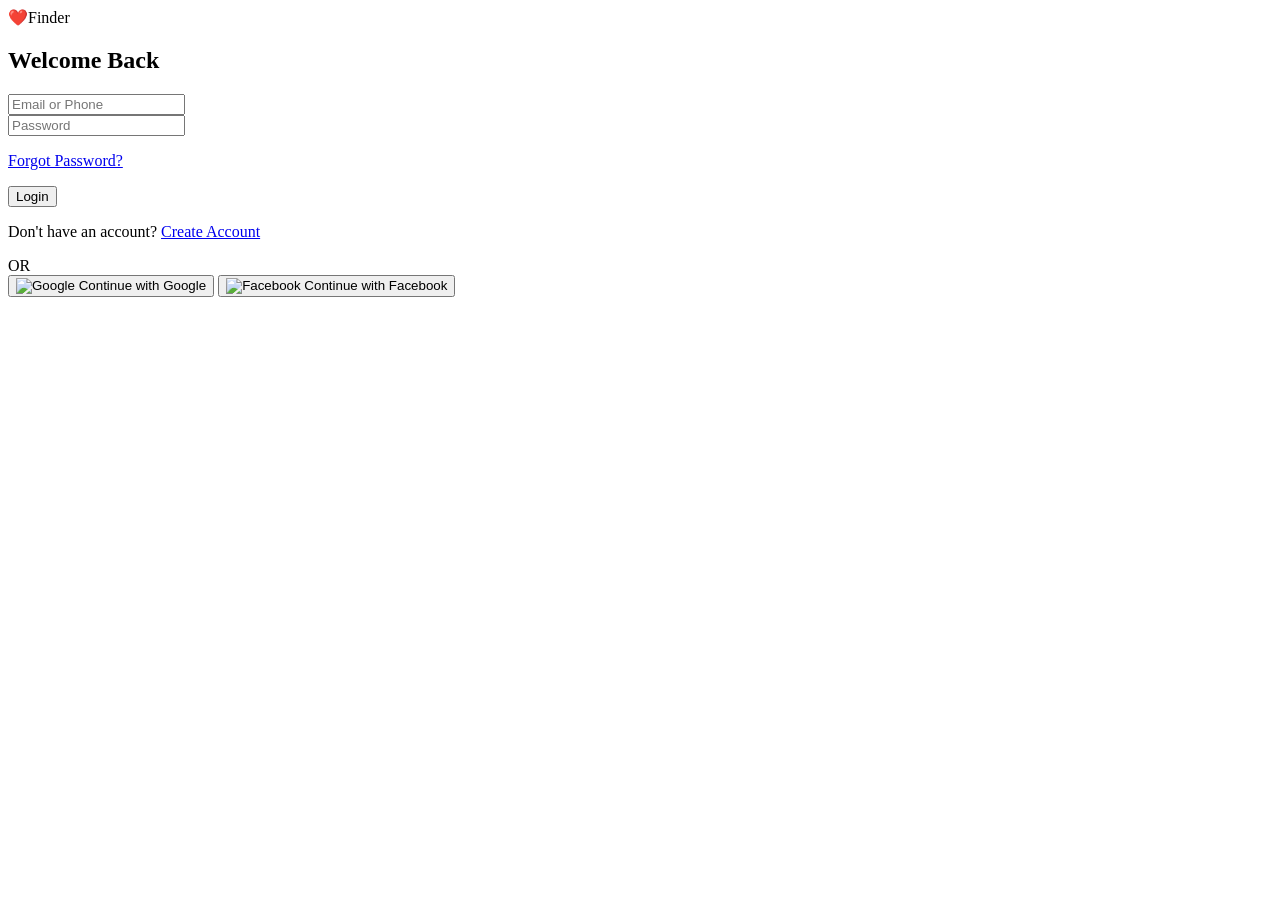
==== index.html @ 88e6d262 "Add files via upload" ====
<!DOCTYPE html>
<html lang="en">

<head>
  <meta charset="UTF-8">
  <title>Finder - Login</title>
  <link rel="stylesheet" href="./css/style.css">
</head>

<body>

  <div class="container">

    <div class="logo">
      <span>❤️Finder</span>
    </div>

    <div class="card">
      <h2>Welcome Back</h2>

      <div class="input-box">
        <input type="text" placeholder="Email or Phone">
      </div>

      <div class="input-box">
        <input type="password" placeholder="Password">
      </div>

      <p class="forgot-text">
        <a href="forgot.html">Forgot Password?</a>
      </p>

      <button class="btn">Login</button>

      <p class="signup-text">
        Don't have an account?
        <a href="signup.html">Create Account</a>
      </p>
    </div>
    <div class="divider">
      <span>OR</span>
    </div>

    <button class="google-btn">
      <img src="https://cdn-icons-png.flaticon.com/512/300/300221.png" alt="Google">
      Continue with Google
    </button>

    <button class="facebook-btn">
      <img src="https://cdn-icons-png.flaticon.com/512/124/124010.png" alt="Facebook">
      Continue with Facebook
    </button>


  </div>

</body>

</html>
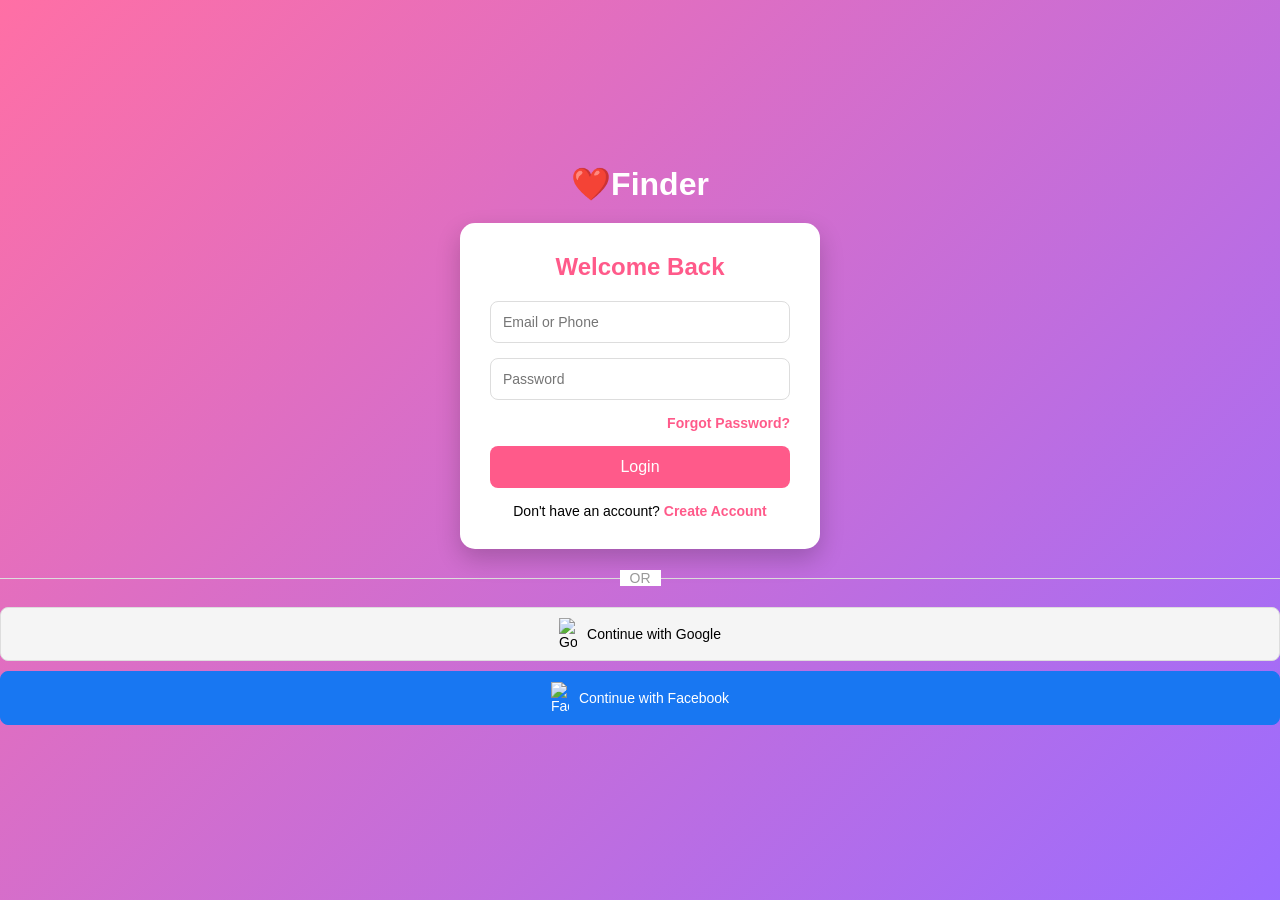
==== commit dd7f70a6: "Update index.html" ====
--- a/index.html
+++ b/index.html
@@ -4,7 +4,7 @@
 <head>
   <meta charset="UTF-8">
   <title>Finder - Login</title>
-  <link rel="stylesheet" href="./css/style.css">
+  <link rel="stylesheet" href="./style.css">
 </head>
 
 <body>
@@ -56,4 +56,5 @@
 
 </body>
 
-</html>+
+</html>
--- a/style.css
+++ b/style.css
@@ -0,0 +1,166 @@
+* {
+  margin: 0;
+  padding: 0;
+  box-sizing: border-box;
+  font-family: Arial, Helvetica, sans-serif;
+}
+
+body {
+  height: 100vh;
+  background: linear-gradient(135deg, #ff6fa5, #9b6cff);
+  display: flex;
+  align-items: center;
+  justify-content: center;
+}
+
+.container {
+  width: 100%;
+  text-align: center;
+}
+
+.logo {
+  color: white;
+  font-size: 32px;
+  font-weight: bold;
+  margin-bottom: 20px;
+}
+
+.card {
+  width: 360px;
+  background: white;
+  padding: 30px;
+  border-radius: 15px;
+  box-shadow: 0 10px 25px rgba(0, 0, 0, 0.2);
+  margin: auto;
+}
+
+.card h2 {
+  color: #ff5a8a;
+  margin-bottom: 20px;
+}
+
+.input-box {
+  margin-bottom: 15px;
+}
+
+.input-box input {
+  width: 100%;
+  padding: 12px;
+  border-radius: 8px;
+  border: 1px solid #ddd;
+  outline: none;
+  font-size: 14px;
+}
+
+.input-box input:focus {
+  border-color: #ff5a8a;
+}
+
+.forgot-text {
+  text-align: right;
+  margin-bottom: 15px;
+  font-size: 14px;
+}
+
+.forgot-text a {
+  color: #ff5a8a;
+  text-decoration: none;
+  font-weight: bold;
+}
+
+.btn {
+  width: 100%;
+  padding: 12px;
+  background: #ff5a8a;
+  border: none;
+  border-radius: 8px;
+  color: white;
+  font-size: 16px;
+  cursor: pointer;
+}
+
+.btn:hover {
+  background: #ff3f78;
+}
+
+.signup-text {
+  margin-top: 15px;
+  font-size: 14px;
+}
+
+.signup-text a {
+  color: #ff5a8a;
+  text-decoration: none;
+  font-weight: bold;
+}
+
+
+.forgot-text {
+  text-align: right;
+  margin-bottom: 15px;
+  font-size: 14px;
+}
+
+.forgot-text a {
+  color: #ff5a8a;
+  text-decoration: none;
+  font-weight: bold;
+}
+
+.divider {
+  margin: 20px 0;
+  position: relative;
+  text-align: center;
+}
+
+.divider span {
+  background: white;
+  padding: 0 10px;
+  color: #999;
+  font-size: 14px;
+}
+
+.divider::before {
+  content: "";
+  position: absolute;
+  width: 100%;
+  height: 1px;
+  background: #ddd;
+  top: 50%;
+  left: 0;
+  z-index: -1;
+}
+
+/* Google Button */
+.google-btn,
+.facebook-btn {
+  width: 100%;
+  padding: 10px;
+  border-radius: 8px;
+  border: 1px solid #ddd;
+  background: white;
+  display: flex;
+  align-items: center;
+  justify-content: center;
+  gap: 10px;
+  cursor: pointer;
+  font-size: 14px;
+  margin-bottom: 10px;
+  transition: 0.3s;
+}
+
+.google-btn img,
+.facebook-btn img {
+  width: 18px;
+}
+
+.google-btn {
+  background: #f5f5f5;
+  
+}
+
+.facebook-btn {
+  border-color: #1877f2;
+  color: white;
+  background-color: #1877f2;
+}
